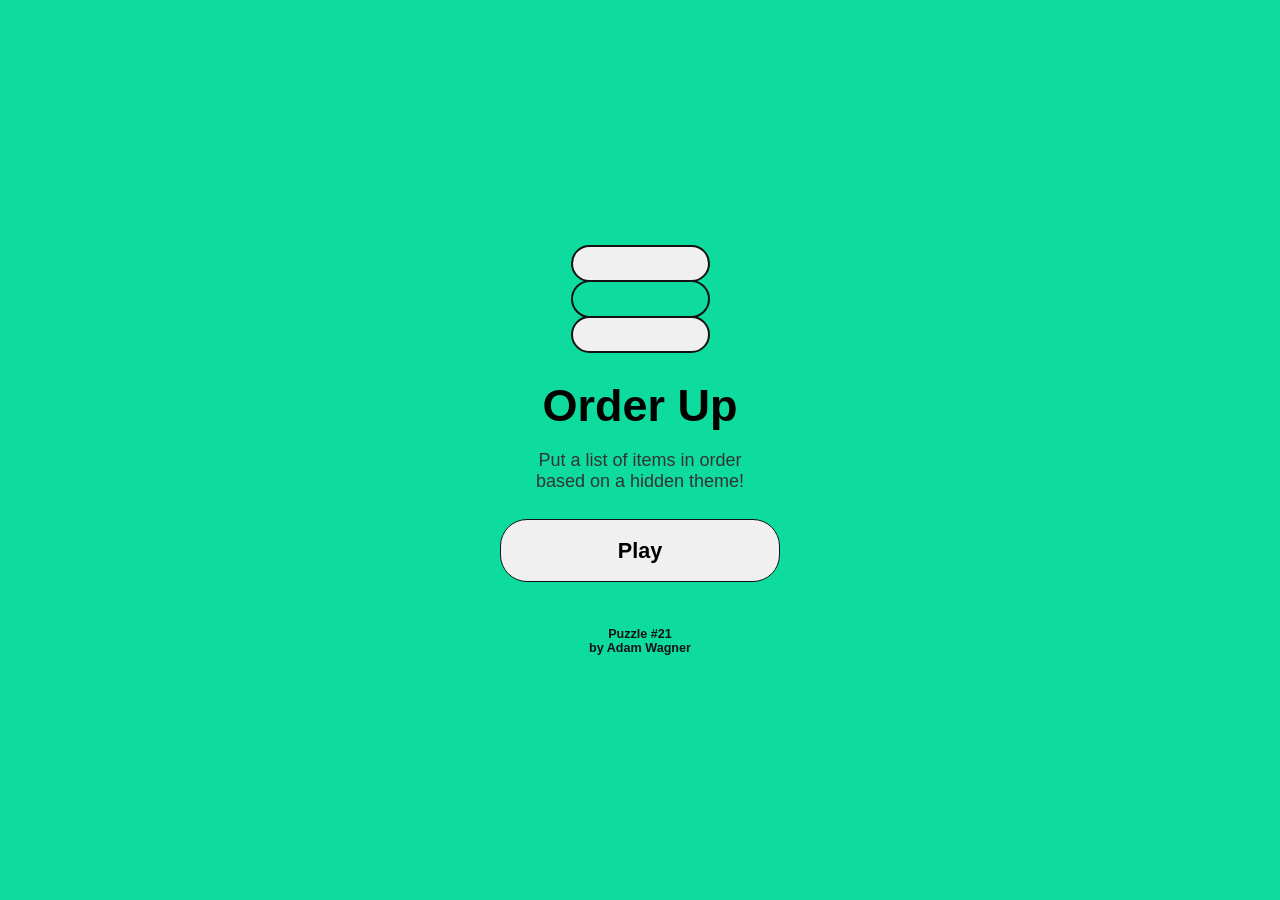
==== index.html @ e69333ee "Update index.html" ====
<!DOCTYPE html>
<html>
<head>
    <title>Order Up</title>
    <link rel="apple-touch-icon" type="image/png" sizes="180x180" href="Favicons/apple-touch-icon.png">
    <link rel="icon" type="image/png" sizes="32x32" href="Favicons/favicon-32x32.png">
    <link rel="icon" type="image/png" sizes="16x16" href="Favicons/favicon-16x16.png">
    <link rel="icon" type="image/png" sizes="192x192" href="Favicons/android-chrome-192x192.png">
    <link rel="icon" type="image/png" sizes="512x512" href="Favicons/android-chrome-512x512.png">
    <link rel="manifest" href="Favicons/site.webmanifest">
    <link rel="shortcut icon" href="Favicons/favicon.ico">
    <meta name="msapplication-TileColor" content="#da532c">
    <meta name="theme-color" content="#ffffff">
    <link rel="stylesheet" href="styles.css">
    <meta name="viewport" content="width=device-width, initial-scale=1.0">
</head>
<body class="hidden">
    <div class="start-screen">
        <div class="start-content">
            <div class="logo-container">
                <div class="mini-draggable mini-draggable-top"></div>
                <div class="mini-draggable mini-draggable-center"></div>
                <div class="mini-draggable mini-draggable-bottom"></div>
            </div>
            <div class="game-logo">Order Up</div>
            <p id="start-instructions" class="start-instructions"></p>
            <button id="playBtn" class="play-button">Play</button>
            <div class="byline">Puzzle #<span id="puzzleNumber"></span><br>by Adam Wagner</div>
        </div>
    </div>
       
    <div class="menu-bar">
        <div class="game-title">Order Up</div>
        <div class="icon-container">
            <div class="help-icon" onclick="togglePopup('help-popup')">?</div>
            <div class="lightbulb-icon" onclick="togglePopup('lightbulb-popup')">💡</div>
        </div>
    </div>    
    <div class="popup" id="help-popup">
    </div>
    <div class="popup" id="lightbulb-popup">
    </div>
    <div class="container" id="container">
        <div class="instructions">
            <p id="instructions">Put these items in order!</p>
        </div>
        <div class="draggable-container">
        </div>
    </div>
    <div class="guesses-remaining">
        <span>Guesses remaining:</span>
        <div class="guesses-circles">
          <div class="circle"></div>
          <div class="circle"></div>
          <div class="circle"></div>
          <div class="circle"></div>
          <div class="circle"></div>
        </div>
      </div>
    <div class="submit-btn-container">
        <button id="submitBtn">Submit</button>
      </div>
<script type="module" src="game.js"></script>
</body>
</html>
---- styles.css ----
body {
    font-family: sans-serif, Arial;
}

.container, .start-content {
    width: 100%;
    margin: 0 auto;
    padding: 0px;
}

.draggable.dragging {
    opacity: 1;
}

.instructions {
    text-align: center;
    margin-top: 10px;
    margin-bottom: 2.1vh;
    padding: 0px;
    font-size: 3vh; /* Adjust this value as needed */
    color: #333;
}

.draggable {
    padding: 0px;
    width: 90%;
    max-width: 400px; /* Maximum width of 500px */
    height: 7vh;
    margin-top: 0px;
    margin-left: auto;
    margin-right: auto;
    margin-bottom: 1vh;
    background-color: #f0f0f0;
    border: 1px solid #ccc;
    cursor: pointer;
    user-select: none;
    touch-action: none;
    display: flex;
    align-items: center;
    justify-content: center;
    font-size: 3.25vh; /* Adjust this value as needed */
    font-weight: bold;
    border-radius: 3vh;
}

.swap-animation {
    transition: transform 1s ease;
}


.draggable.correct {
    cursor: default;
    background-color: #0edc9e;
    animation: bulge;
    clip-path: inset(0 0 0 0);
    z-index: 2;
}

.hidden {
    display: none;
  }
  


@media (max-width: 480px) {
    .instructions {
        font-size: 2.1vh; /* Adjust for smaller screens if needed */

    }

    .draggable {
        font-size: 3vh; /* Adjust for smaller screens if needed */
        margin-bottom: 1vh;
    }

}

  

.menu-bar {
    width: 100%;
    max-width: 600px;
    align-items: center;
    padding: 10px;
    box-sizing: border-box;
    display: flex;
    justify-content: space-between;
    margin: 0 auto;

}

.game-title {
    font-size: 3vh;
    font-weight: 600;
    margin-bottom: 0;
    width: 20vh;
}

@media (max-width: 480px) {
    .game-title {
        font-size: 5.5vw
    }
}

.icon-container {
    display: flex;
    max-width: 400px;
}

.help-icon, .lightbulb-icon {
    max-width: 400px;
    display: inline-block;
    width: 5vh;
    height: 5vh;
    line-height: 5vh; /* Adjusted for vertical alignment */
    border-radius: 50%;
    background-color: #f0f0f0;
    text-align: center;
    cursor: pointer;
    margin-left: .5em; /* Adjust spacing between icons */
    vertical-align: middle; /* Added for vertical alignment */
    font-size: 2.5vh; /* Optional: Adjust the font size if needed */
}

@media (max-width: 480px) {
    .help-icon, .lightbulb-icon {
        width: 3.5vh;
        height: 3.5vh;
        line-height: 3.5vh; /* Adjusted for vertical alignment */
        margin-left: .5em; /* Adjust spacing between icons */
        font-size: 1.75vh; /* Optional: Adjust the font size if needed */
    }
}


.popup {
    display: none;
    position: absolute;
    top: 7%;
    left: 10%;
    right: 10%;
    background-color: #f0f0f0;
    padding: 20px;
    border: 1px solid #ccc;
    border-radius: 3vh;
    box-shadow: 0 2px 5px rgba(0, 0, 0, 0.2);
}

.popup p {
    margin: 0;
}

.dragging-original {
    visibility: hidden;
}

.ghost {
    position: fixed;
    pointer-events: none;
    opacity: 1; /* Ensure the ghost is visible */
    z-index: 999;
}
  
@keyframes bulge {
    0% {
      transform: scale(1);
    }
    50% {
      transform: scale(1.05); /* Adjust the scale value as needed */
    }
    100% {
      transform: scale(1);
    }
  }

  @keyframes correct-bulge {
    0% {
        transform: scale(1);
    }
    50% {
        transform: scale(1.05); /* Adjust the scale value as needed */
        background-color: #0edc9e;
    }
    100% {
        transform: scale(1);
        background-color: #0edc9e;
    }
  }


  @keyframes winpop-bulge {
    0% {
        transform: translate(-50%, -50%) scale(1);
    }
    50% {
        transform: translate(-50%, -50%) scale(1.05);
    }
    100% {
        transform: translate(-50%, -50%) scale(1);
    }
}
  
  @keyframes bulgePopup {
    0% {
      transform: translate(-50%, -50%) scale(0.95);
    }
    50% {
      transform: translate(-50%, -50%) scale(1.05);
    }
    100% {
      transform: translate(-50%, -50%) scale(1);
    }
  }
  
.win-popup, .losing-popup {
    font-family: sans-serif, 'Open Sans';
    position: center;
    top: 50vh;
    left: 50%;
    transform: translate(-50%, -50%);
    text-align: center;
    font-size: 1em;
    background-color: #f0f0f0;
    padding: 25px;
    border: 1px solid #ccc;
    border-radius: 5px;
    box-shadow: 0 2px 5px rgba(0, 0, 0, 0.2);
    z-index: 1000;
    width: 60%; /* Adjust the width as needed */
    max-width: 300px;
    transform-origin: center; /* Add this line */
    animation: winpop-bulge 0.375s ease; /* Adjust the duration and easing as needed */
  }


  /* Add a container for the Submit button */
.submit-btn-container {
    display: flex;
    justify-content: center;
    margin-top: .2vh; /* Adjust the margin as needed */
  }
  
#submitBtn {
    display: flex; /* Use flexbox */
    justify-content: center; /* Center horizontally */
    align-items: center; /* Center vertically */
    font-family: sans-serif;
    font-size: 2vh; /* Adjust font size as needed */
    height: 6vh;
    width: 12vh;
    padding: 10px 20px; /* Adjust padding as needed */
    border-radius: 20px; /* Adjust border-radius as needed */
    cursor: pointer;
    background-color: #ffffff; /* Change to white */
    border: 1px solid #b8b7b7; /* Make border solid black and slightly thicker */
}

#submitBtn:active {
    background-color: #555; /* Dark grey */
  }

#submitBtn:disabled {
    opacity: 1 !important;
    cursor: pointer !important;
    background-color: #ffffff !important; /* Keep the background white */
    border: 1px solid #b8b7b7 !important; /* Keep the border as defined */
    color: #000000 !important; /* Maintain the text color */
}

@media (max-width: 480px) {
    .submit-btn-container {
        font-size: .85em;
    }
}
  
.guesses-remaining {
    display: flex;
    text-align: center;
    justify-content: center;
    margin: 2.5vh;
    font-size: 2.75vh;
    font-family: 'Open Sans', sans-serif;
  }
  
.guesses-circles {
    display: flex;
    margin-top: .35vh;
    align-items: center;
    margin-left: 10px;
  }

@media (max-width: 480px) {
    .guesses-remaining {
        font-size: 2.1vh;
    }
    .guesses-circles {
        align-items: center;
    }
}
  
.circle {
    display: inline-block;
    width: 2vh; /* Increased width */
    height: 1vh; /* Smaller height */
    max-width: 480px;
    border-radius: .9vh; /* Adjusted to half of the height for a rounded rectangle shape */
    background-color: #000;
    margin: 0 5px;
  }
  
  
.circle.used {
    background-color: #ccc;
  }
  
.oh-no-popup, .duplicate-popup {
    font-family: 'Open Sans', sans-serif;
    font-weight: bold;
    position: fixed;
    top: 10%; /* Adjust this value as needed */
    left: 50%;
    width: max-content;
    transform: translate(-50%, -50%);
    background-color: #f0f0f0;
    padding: 20px;
    border: 1px solid #ccc;
    border-radius: 3vh;
    box-shadow: 0 2px 5px rgba(0, 0, 0, 0.2);
    z-index: 1001; /* Ensure the popup is on top of other elements */
    text-align: center;
    font-size: larger; /* Make the font a little bigger */
    max-width: 80%;
  }
  
.popup-button {
    margin-top: 20px;
    margin-right: 10px;
    padding: 10px 20px;
    font-size: .75em;
    color: #ffffff;
    background-color: #131212;
    border: 1px solid #ccc;
    border-radius: 10px;
    cursor: pointer;
}

.popup-button:active {
    background-color: #555; /* Dark grey */
  }

.copied-popup {
    position: absolute;
    padding: 5px;
    background-color: #f0f0f0;
    border-radius: 5px;
    font-size: 14px;
    display: none;
    z-index: 1000;
  }
  
#lightbulb-popup {
    position: fixed;
    top: 14%;
    left: 50%;
    transform: translate(-50%, -50%);
    text-align: center;
    width: 60%;
    max-width: 400px;
    font-size: 2.1vh; /* Adjust the font size as needed */
    height: auto; /* Adjust height based on content */
    padding: 10px; /* Add some padding for better appearance */
    display: none; /* Use flexbox */
    justify-content: center; /* Center horizontally */
    align-items: center; /* Center vertically */
    z-index: 1000;
}

#help-popup {
    position: fixed;
    top: 48vh;
    left: 50%;
    transform: translate(-50%, -50%);
    text-align: center;
    width: 80%;
    max-width: 500px;
    font-size: 1.8vh; /* Adjust the font size as needed */
    height: auto; /* Adjust height based on content */
    padding: 10px; /* Add some padding for better appearance */
    display: none; /* Use flexbox */
    justify-content: center; /* Center horizontally */
    align-items: center; /* Center vertically */
    z-index: 1000;
}

.start-screen {
    position: fixed;
    top: 0;
    left: 0;
    width: 100%;
    height: 100%;
    display: flex;
    justify-content: center;
    align-items: center;
    background: #0edc9e;
    background-size: 100% 200%;
    z-index: 1000;
  }
  
  
  
  
  

.start-content {
    display: flex;
    flex-direction: column;
    align-items: center;
    justify-content: center;
    height: 100%;
    background-color: transparent;
    text-align: center;
}

.byline{
    font-size: 1.4vh;
    color: #131212;
    margin-top: 4vh;
    font-weight: bold;
    z-index: 2;
}

.logo-container {
    display: flex;
    flex-direction: column;
    align-items: center;
    justify-content: center;
    gap: 0vh; /* Adjust the gap between mini-draggables */
    width: 15vh; /* Ensure the logo container takes up the full width */
    height: 12vh;
    background-color: transparent; /* Grey background */
    border-radius: 2vh; /* Rounded edges */
    padding: 0vh; /* Add some padding */
    margin-bottom: 1vh;
}

.mini-draggable {
    padding: 0px;
    width: 100%;
    height: 33%;
    margin-top: 0px;
    margin-bottom: .01vh;
    background-color: #f0f0f0;
    border: 2px solid #131212;
    cursor: pointer;
    user-select: none;
    touch-action: none;
    display: flex;
    align-items: center;
    justify-content: center;
    font-size: 3.25vh;
    font-weight: bold;
    border-radius: 3vh;
}

@keyframes minibulge {
    0%, 6.25%, 100% { transform: scale(1); }
    3.125% { transform: scale(1.05); } /* Quick bulge at the start */
}

.mini-draggable-top {
    background-color: #f0f0f0;
    margin-bottom: -2px;
    animation: minibulge 6.75s ease-in-out infinite; /* Total duration including delay */
    animation-delay: 5.4s; /* Delay before the first bulge */
}

.mini-draggable-center {
    background-color: #0edc9e;
    margin-bottom: -2px;
    animation: minibulge 6.75s ease-in-out infinite;
    animation-delay: 5.2s; /* Delay before the first bulge */
}

.mini-draggable-bottom {
    background-color: #f0f0f0;
    animation: minibulge 6.75s ease-in-out infinite;
    animation-delay: 5s;
}



.game-logo {
    font-size: 5vh;
    font-family: sans-serif;
    font-weight: 900;
    margin: 2vh 0; /* Adjust the vertical margin as needed */
    margin-bottom: 0;
    z-index: 2;
}

.start-instructions {
    font-size: 2vh; /* Adjust the font size as needed */
    margin: 2vh 0; /* Adjust the vertical margin as needed */
    color: #333;
    margin-bottom: 1vh;
    z-index: 2;
}

.play-button {
    padding: 0px;
    width: 80%;
    max-width: 280px; /* Maximum width of 500px */
    height: 7vh;
    margin-top: 2vh;
    margin-bottom: 1vh;
    background-color: #f0f0f0;
    border: 1px solid #131212;
    cursor: pointer;
    user-select: none;
    touch-action: none;
    display: flex;
    align-items: center;
    justify-content: center;
    font-size: 2.4vh; /* Adjust this value as needed */
    font-weight: bold;
    border-radius: 3vh;
}



/* Adjustments for smaller screens */
@media (max-width: 480px) {
    .play-button {
        font-size: 2.4vh; /* Adjust for smaller screens if needed */
        margin-bottom: 1vh;
    }
}

.play-button:active {
    background-color: #555;
}

.countdown-clock {
    font-size: 1.5em; /* Adjust the font size as needed */
    color: #333; /* Adjust the color as needed */
    /* Add more styling as needed */
    font-family: sans-serif;
}


.post-solve-item {
    white-space: nowrap;
    overflow: hidden;
    text-overflow: ellipsis;
}
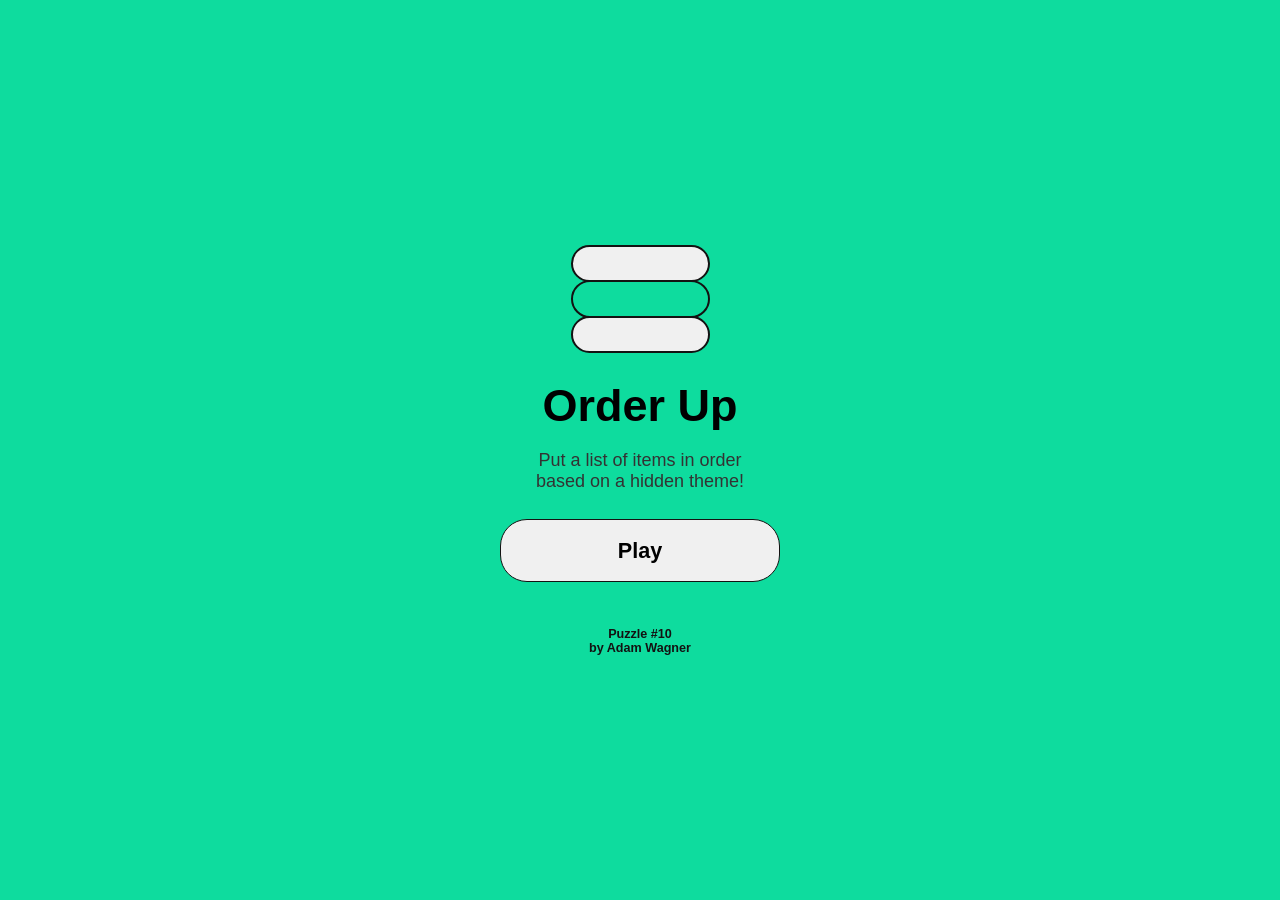
==== commit 1bc09aa8: "Update index.html" ====
--- a/index.html
+++ b/index.html
@@ -1,7 +1,7 @@
 <!DOCTYPE html>
 <html>
 <head>
-    <title>Order Up</title>
+    <title>Order up!</title>
     <link rel="apple-touch-icon" type="image/png" sizes="180x180" href="Favicons/apple-touch-icon.png">
     <link rel="icon" type="image/png" sizes="32x32" href="Favicons/favicon-32x32.png">
     <link rel="icon" type="image/png" sizes="16x16" href="Favicons/favicon-16x16.png">
@@ -32,13 +32,16 @@
     <div class="menu-bar">
         <div class="game-title">Order Up</div>
         <div class="icon-container">
+            <div class="lightbulb-icon" onclick="togglePopup('lightbulb-popup')">💡</div>
             <div class="help-icon" onclick="togglePopup('help-popup')">?</div>
-            <div class="lightbulb-icon" onclick="togglePopup('lightbulb-popup')">💡</div>
+            <div class="info-icon" onclick="togglePopup('info-popup')">i</div>
         </div>
     </div>    
     <div class="popup" id="help-popup">
     </div>
     <div class="popup" id="lightbulb-popup">
+    </div>
+    <div class="popup" id="info-popup">
     </div>
     <div class="container" id="container">
         <div class="instructions">
@@ -63,3 +66,4 @@
 <script type="module" src="game.js"></script>
 </body>
 </html>
+
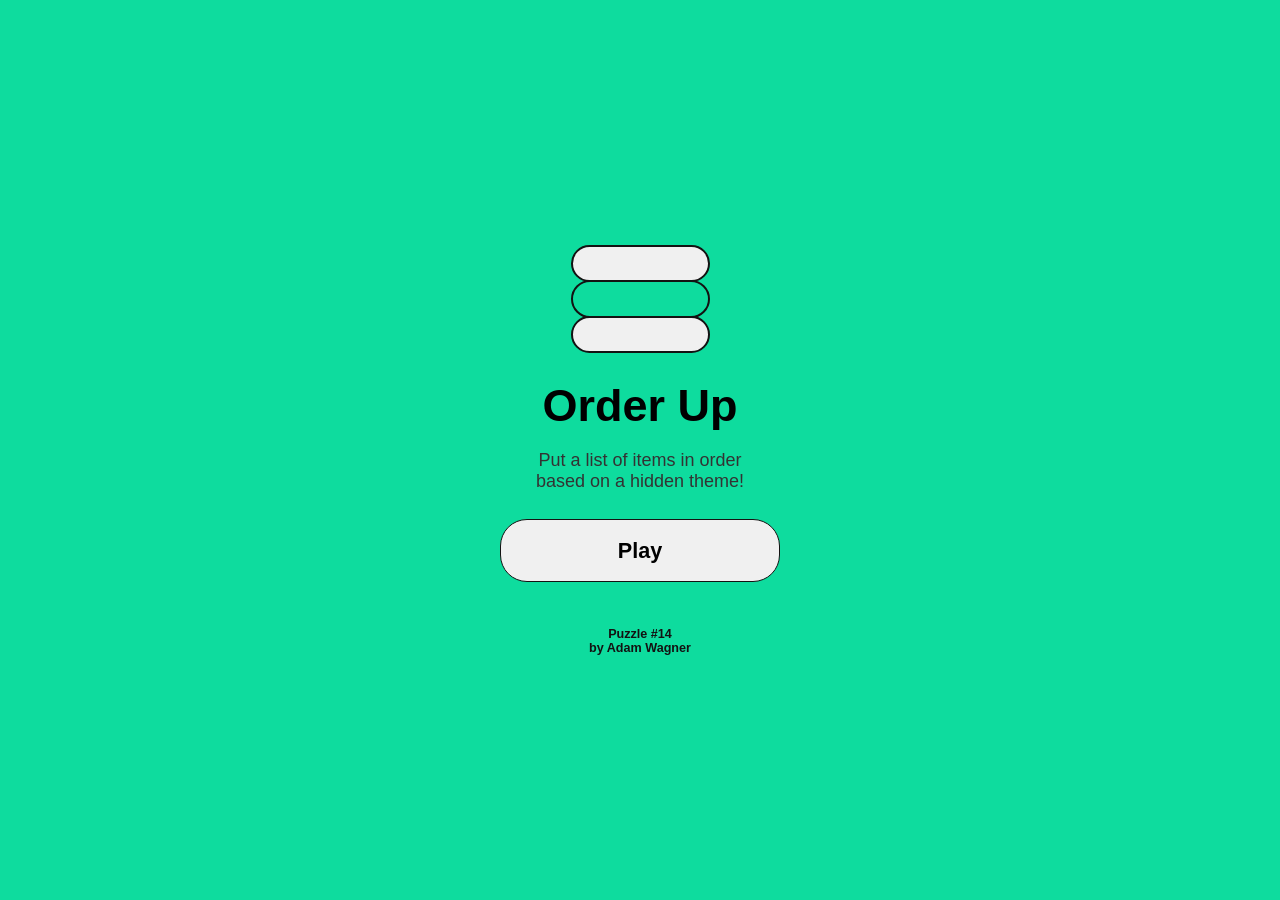
==== commit e4522662: "Update index.html" ====
--- a/index.html
+++ b/index.html
@@ -1,7 +1,7 @@
 <!DOCTYPE html>
 <html>
 <head>
-    <title>Order up!</title>
+    <title>Order Up</title>
     <link rel="apple-touch-icon" type="image/png" sizes="180x180" href="Favicons/apple-touch-icon.png">
     <link rel="icon" type="image/png" sizes="32x32" href="Favicons/favicon-32x32.png">
     <link rel="icon" type="image/png" sizes="16x16" href="Favicons/favicon-16x16.png">
@@ -13,6 +13,31 @@
     <meta name="theme-color" content="#ffffff">
     <link rel="stylesheet" href="styles.css">
     <meta name="viewport" content="width=device-width, initial-scale=1.0">
+
+    <!-- Open Graph / Facebook -->
+    <meta property="og:type" content="website">
+    <meta property="og:url" content="https://www.orderup.games/">
+    <meta property="og:title" content="Order Up: a daily puzzle game">
+    <meta property="og:description" content="Put a list of items in order based on a hidden theme">
+    <meta property="og:image" content="https://awagner6.github.io/Favicons/OrderUpSocialShare.png">
+
+    <!-- Twitter -->
+    <meta name="twitter:card" content="summary_large_image">
+    <meta name="twitter:url" content="https://www.orderup.games/">
+    <meta name="twitter:title" content="Order Up: a daily puzzle game">
+    <meta name="twitter:description" content="Put a list of items in order based on a hidden theme">
+    <meta name="twitter:image" content="https://awagner6.github.io/Favicons/OrderUpSocialShare.png">
+
+        <!-- Google tag (gtag.js) -->
+    <script async src="https://www.googletagmanager.com/gtag/js?id=G-3MPH7BF0GK"></script>
+    <script>
+      window.dataLayer = window.dataLayer || [];
+      function gtag(){dataLayer.push(arguments);}
+      gtag('js', new Date());
+
+      gtag('config', 'G-3MPH7BF0GK');
+    </script>
+    
 </head>
 <body class="hidden">
     <div class="start-screen">
@@ -45,7 +70,7 @@
     </div>
     <div class="container" id="container">
         <div class="instructions">
-            <p id="instructions">Put these items in order!</p>
+            <p id="instructions">Put these items in order</p>
         </div>
         <div class="draggable-container">
         </div>
--- a/styles.css
+++ b/styles.css
@@ -24,7 +24,7 @@
 .draggable {
     padding: 0px;
     width: 90%;
-    max-width: 400px; /* Maximum width of 500px */
+    max-width: 480px; /* Maximum width of 500px */
     height: 7vh;
     margin-top: 0px;
     margin-left: auto;
@@ -107,7 +107,7 @@
     max-width: 400px;
 }
 
-.help-icon, .lightbulb-icon {
+.help-icon, .lightbulb-icon, .info-icon {
     max-width: 400px;
     display: inline-block;
     width: 5vh;
@@ -122,8 +122,13 @@
     font-size: 2.5vh; /* Optional: Adjust the font size if needed */
 }
 
+.info-icon {
+    font-weight: 550;
+}
+
+
 @media (max-width: 480px) {
-    .help-icon, .lightbulb-icon {
+    .help-icon, .lightbulb-icon, .info-icon {
         width: 3.5vh;
         height: 3.5vh;
         line-height: 3.5vh; /* Adjusted for vertical alignment */
@@ -249,7 +254,7 @@
     height: 6vh;
     width: 12vh;
     padding: 10px 20px; /* Adjust padding as needed */
-    border-radius: 20px; /* Adjust border-radius as needed */
+    border-radius: 2vh; /* Adjust border-radius as needed */
     cursor: pointer;
     background-color: #ffffff; /* Change to white */
     border: 1px solid #b8b7b7; /* Make border solid black and slightly thicker */
@@ -392,6 +397,23 @@
     z-index: 1000;
 }
 
+#info-popup {
+    position: fixed;
+    top: 48vh;
+    left: 50%;
+    transform: translate(-50%, -50%);
+    text-align: center;
+    width: 80%;
+    max-width: 500px;
+    font-size: 1.8vh; /* Adjust the font size as needed */
+    height: auto; /* Adjust height based on content */
+    padding: 10px; /* Add some padding for better appearance */
+    display: none; /* Use flexbox */
+    justify-content: center; /* Center horizontally */
+    align-items: center; /* Center vertically */
+    z-index: 1000;
+}
+
 .start-screen {
     position: fixed;
     top: 0;
@@ -553,3 +575,4 @@
     overflow: hidden;
     text-overflow: ellipsis;
 }
+
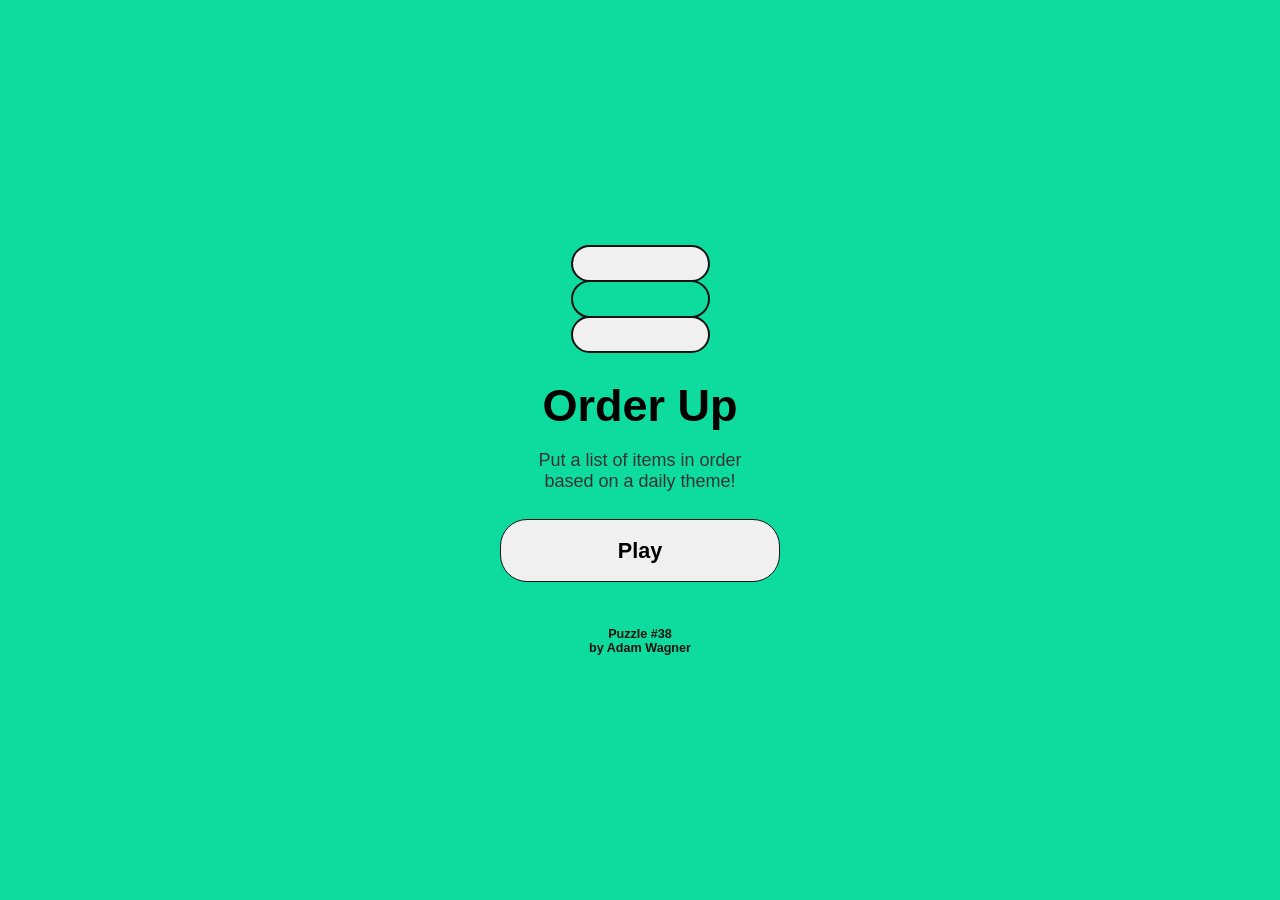
==== commit 1bcec3d5: "Update index.html" ====
--- a/index.html
+++ b/index.html
@@ -18,14 +18,14 @@
     <meta property="og:type" content="website">
     <meta property="og:url" content="https://www.orderup.games/">
     <meta property="og:title" content="Order Up: a daily puzzle game">
-    <meta property="og:description" content="Put a list of items in order based on a hidden theme">
+    <meta property="og:description" content="Put a list of items in order based on a daily theme">
     <meta property="og:image" content="https://awagner6.github.io/Favicons/OrderUpSocialShare.png">
 
     <!-- Twitter -->
     <meta name="twitter:card" content="summary_large_image">
     <meta name="twitter:url" content="https://www.orderup.games/">
     <meta name="twitter:title" content="Order Up: a daily puzzle game">
-    <meta name="twitter:description" content="Put a list of items in order based on a hidden theme">
+    <meta name="twitter:description" content="Put a list of items in order based on a daily theme">
     <meta name="twitter:image" content="https://awagner6.github.io/Favicons/OrderUpSocialShare.png">
 
         <!-- Google tag (gtag.js) -->
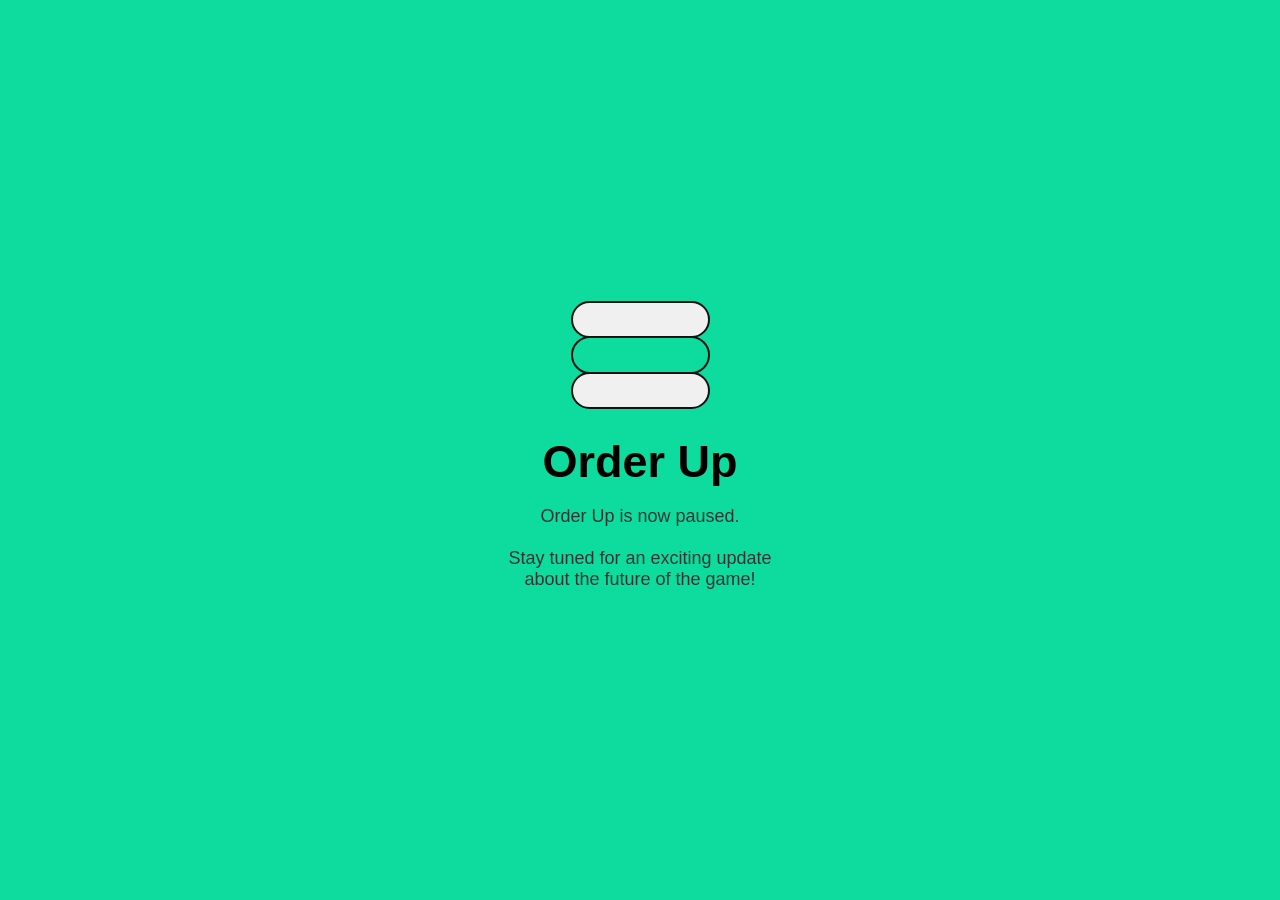
==== commit 966e72fa: "Update index.html" ====
--- a/index.html
+++ b/index.html
@@ -19,14 +19,14 @@
     <meta property="og:url" content="https://www.orderup.games/">
     <meta property="og:title" content="Order Up: a daily puzzle game">
     <meta property="og:description" content="Put a list of items in order based on a daily theme">
-    <meta property="og:image" content="https://awagner6.github.io/Favicons/OrderUpSocialShare.png">
+    <meta property="og:image" content="https://awagner6.github.io/Favicons/OrderUpSocialShare2.png">
 
     <!-- Twitter -->
     <meta name="twitter:card" content="summary_large_image">
     <meta name="twitter:url" content="https://www.orderup.games/">
     <meta name="twitter:title" content="Order Up: a daily puzzle game">
     <meta name="twitter:description" content="Put a list of items in order based on a daily theme">
-    <meta name="twitter:image" content="https://awagner6.github.io/Favicons/OrderUpSocialShare.png">
+    <meta name="twitter:image" content="https://awagner6.github.io/Favicons/OrderUpSocialShare2.png">
 
         <!-- Google tag (gtag.js) -->
     <script async src="https://www.googletagmanager.com/gtag/js?id=G-3MPH7BF0GK"></script>
@@ -88,7 +88,7 @@
     <div class="submit-btn-container">
         <button id="submitBtn">Submit</button>
       </div>
-<script type="module" src="game.js"></script>
+<script type="module" src="paused-game.js"></script>
 </body>
 </html>
 
